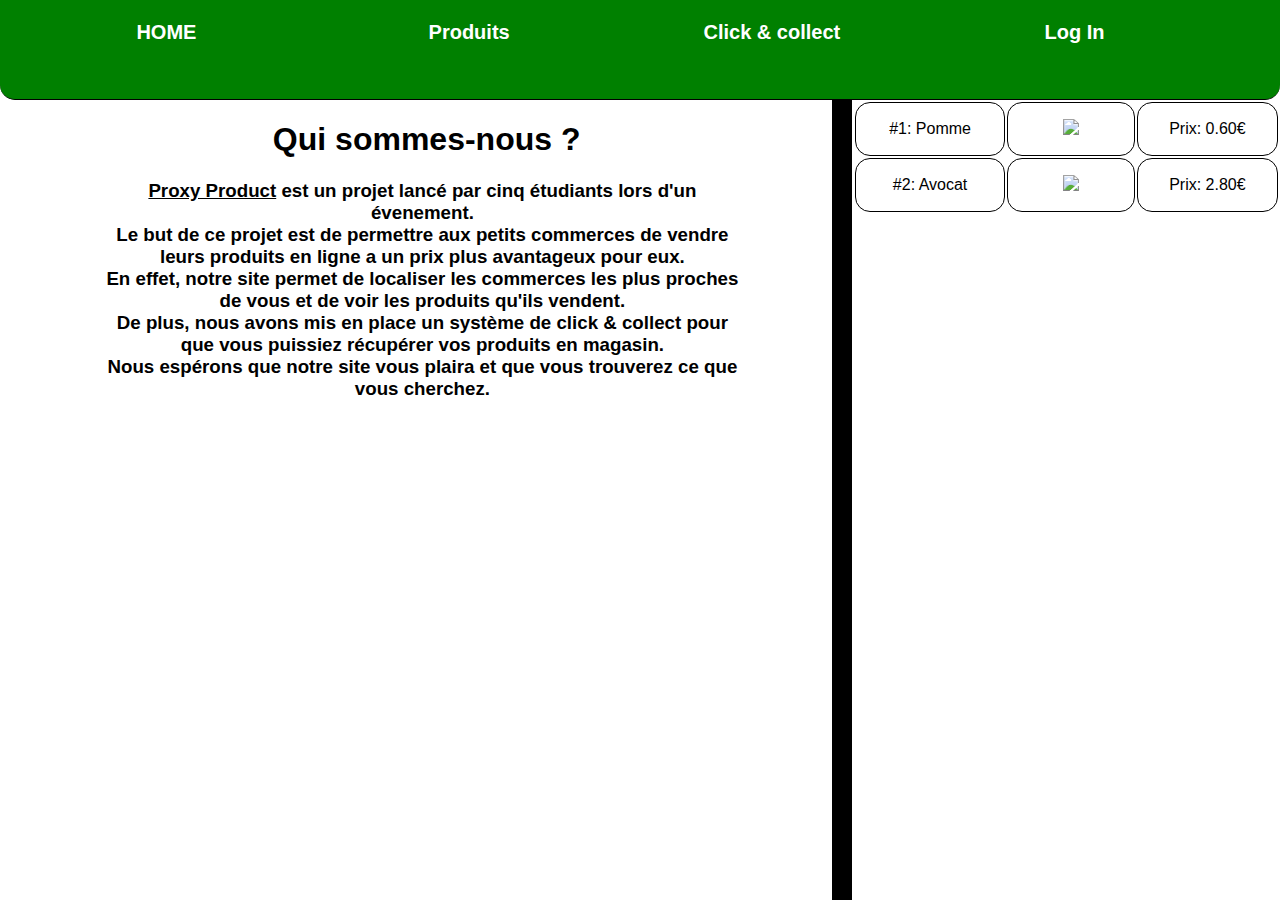
==== src/index.html @ c5ea75e4 "Add template" ====
<!DOCTYPE html>
<html lang="en">
<head>
	<meta charset="UTF-8">
	<meta name="viewport" content="width=device-width, initial-scale=1.0">
	<link rel="stylesheet" href="index.css">
	<title>Proxy Product</title>
</head>
<body>
	<div class="header">
		<button class="headerBut" id="ButHome">HOME</button>
		<button class="headerBut" id="ButProduct">Produits</button>
		<button class="headerBut" id="ButAbout" disabled>Click & collect</button>
		<button class="headerBut" id="ButLog" disabled>Log In</button>
	</div>
	<div class="cols">
		<div id="main">
			<div id="border"></div>
			<h1 style="text-align: center;">Qui sommes-nous ?</h1>
			<h3 style="text-align: center; width: 50vw; margin-left: 8vw;"><ins>Proxy Product</ins> est un projet lancé par cinq étudiants lors d'un évenement.<br>
				Le but de ce projet est de permettre aux petits commerces de vendre leurs produits en ligne a un prix plus avantageux pour eux.<br>
				En effet, notre site permet de localiser les commerces les plus proches de vous et de voir les produits qu'ils vendent.<br>
				De plus, nous avons mis en place un système de click & collect pour que vous puissiez récupérer vos produits en magasin.<br>
				Nous espérons que notre site vous plaira et que vous trouverez ce que vous cherchez.
			</h3>
		</div>
		<div id="Top">
			<table>
				<tr>
					<td>
						<p class="productText">#1: Pomme</p>
					</td>
					<td>
						<img src="https://mapetiteassiette.com/wp-content/uploads/2022/11/Design-sans-titre-4.png" class="productImg">
					</td>
					<td>
						<p class="productText">Prix: 0.60€</p>
					</td>
				</tr>
				<tr>
					<td>
						<p class="productText">#2: Avocat</p>
					</td>
					<td>
						<img src="https://www.francebleu.fr/s3/cruiser-production/2021/03/508ba5ba-8c88-4bf2-bb8c-de06de8dcebe/1200x680_gettyimages-1222302648.jpg" class="productImg">
					</td>
					<td>
						<p class="productText">Prix: 2.80€</p>
					</td>
				</tr>
			</table>

		</div>
	</div>
</body>

<script src="index.js"></script>
</html>
---- src/index.css ----
body{
	margin: 0;
	padding: 0;
	font-family: Arial, sans-serif;
}


.header{
	background-color: green;
	height: 11vh;
	font-size: 30px;
	font-weight: bold;
	color: #fff;
	border-bottom: 1px solid black;
	border-radius: 0px 0px 15px 15px;
}

.headerBut{
	background-color: green;
	width: 20vw;
	padding: 20px;
	padding-left: none;
	margin-left: 3vw;
	text-align: center;
	font-size: 20px;
	font-weight: bold;
	color: #fff;
	border: 0.5px solid green;
	border-radius: 15px;
	cursor: pointer;
}

.headerBut:hover{
	background-color: #fff;
	color: green;
	border: 0.5px solid green;
}

#logo{
	width: 100vw;
	height: 4vh;
	background-color: black;

}

.cols{
	display: grid;
	grid-template-columns: 2fr 1fr;
}

#Top{
	text-align: center;
}

.productImg{
	width: 15vw;
}

td{
	border: 1px solid black;
	width: 20vw;
	text-align: center;
	border-radius: 15px;
}

#border{
	position: absolute;
	width: 20px;
	height: 88.9vh;
	margin-left: 65vw;
	background-color: black;
}
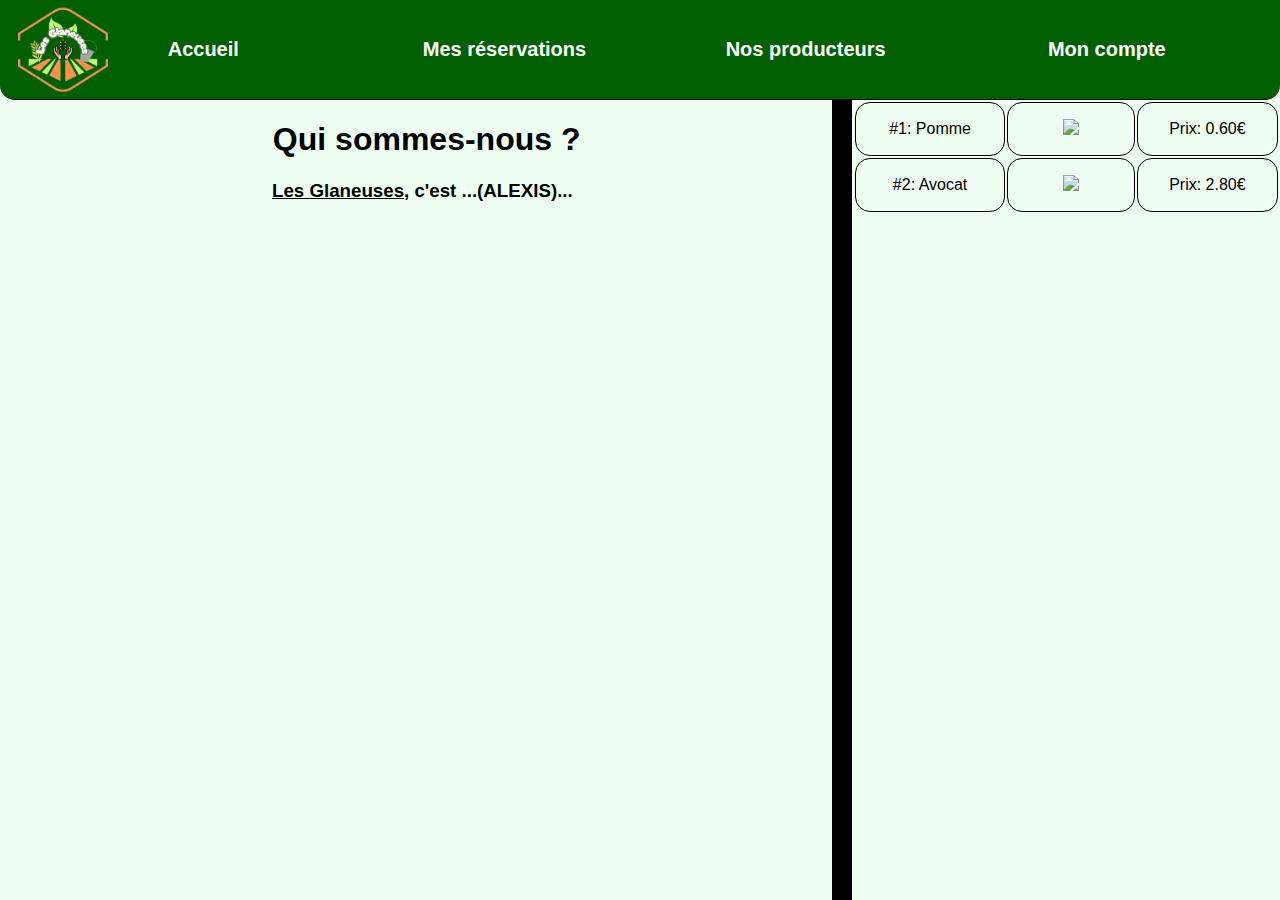
==== commit 55b90997: "Update" ====
--- a/src/index.html
+++ b/src/index.html
@@ -4,24 +4,22 @@
 	<meta charset="UTF-8">
 	<meta name="viewport" content="width=device-width, initial-scale=1.0">
 	<link rel="stylesheet" href="index.css">
-	<title>Proxy Product</title>
+	<link rel="stylesheet" href="navbar.css">
+	<title>Les Glaneuses - Accueil</title>
 </head>
 <body>
 	<div class="header">
-		<button class="headerBut" id="ButHome">HOME</button>
-		<button class="headerBut" id="ButProduct">Produits</button>
-		<button class="headerBut" id="ButAbout" disabled>Click & collect</button>
-		<button class="headerBut" id="ButLog" disabled>Log In</button>
+		<img src="../images/logo_les_glaneuses.png" id="logo">
+		<button class="headerBut" id="ButHome">Accueil</button>
+		<button class="headerBut" id="ButProduct">Mes réservations</button>
+		<button class="headerBut" id="ButAbout" >Nos producteurs</button>
+		<button class="headerBut" id="ButLog" >Mon compte</button>
 	</div>
 	<div class="cols">
 		<div id="main">
 			<div id="border"></div>
 			<h1 style="text-align: center;">Qui sommes-nous ?</h1>
-			<h3 style="text-align: center; width: 50vw; margin-left: 8vw;"><ins>Proxy Product</ins> est un projet lancé par cinq étudiants lors d'un évenement.<br>
-				Le but de ce projet est de permettre aux petits commerces de vendre leurs produits en ligne a un prix plus avantageux pour eux.<br>
-				En effet, notre site permet de localiser les commerces les plus proches de vous et de voir les produits qu'ils vendent.<br>
-				De plus, nous avons mis en place un système de click & collect pour que vous puissiez récupérer vos produits en magasin.<br>
-				Nous espérons que notre site vous plaira et que vous trouverez ce que vous cherchez.
+			<h3 style="text-align: center; width: 50vw; margin-left: 8vw;"><ins>Les Glaneuses</ins>, c'est ...(ALEXIS)...
 			</h3>
 		</div>
 		<div id="Top">
@@ -54,5 +52,5 @@
 	</div>
 </body>
 
-<script src="index.js"></script>
+<script src="navbar.js"></script>
 </html>--- a/src/index.css
+++ b/src/index.css
@@ -2,45 +2,7 @@
 	margin: 0;
 	padding: 0;
 	font-family: Arial, sans-serif;
-}
-
-
-.header{
-	background-color: green;
-	height: 11vh;
-	font-size: 30px;
-	font-weight: bold;
-	color: #fff;
-	border-bottom: 1px solid black;
-	border-radius: 0px 0px 15px 15px;
-}
-
-.headerBut{
-	background-color: green;
-	width: 20vw;
-	padding: 20px;
-	padding-left: none;
-	margin-left: 3vw;
-	text-align: center;
-	font-size: 20px;
-	font-weight: bold;
-	color: #fff;
-	border: 0.5px solid green;
-	border-radius: 15px;
-	cursor: pointer;
-}
-
-.headerBut:hover{
-	background-color: #fff;
-	color: green;
-	border: 0.5px solid green;
-}
-
-#logo{
-	width: 100vw;
-	height: 4vh;
-	background-color: black;
-
+	background-color: #EEFFF1;
 }
 
 .cols{
--- a/src/navbar.css
+++ b/src/navbar.css
@@ -0,0 +1,56 @@
+.header{
+	background-color: rgb(0, 96, 0);
+	height: 11vh;
+	font-size: 30px;
+	font-weight: bold;
+	color: #fff;
+	border-bottom: 1px solid black;
+	border-radius: 0px 0px 15px 15px;
+	display: grid;
+	grid-template-columns: 1fr 4fr 4fr 4fr 4fr;
+}
+
+#logo{
+	position: absolute;
+	width: 10vh;
+	margin-left: 2vh;
+	margin-top: 0.5vh;
+	grid-column: 1;
+}
+
+.headerBut{
+	background-color: rgb(0, 96, 0);
+	width: 20vw;
+	height: 11vh;
+	padding: 20px;
+	text-align: center;
+	font-size: 20px;
+	font-weight: bold;
+	color: #fff;
+	border: 0.5px solid rgb(0, 96, 0);
+	border-radius: 15px;
+	cursor: pointer;
+}
+
+.headerBut:hover{
+	background-color: #fff;
+	color: rgb(0, 96, 0);
+	border: 0.5px solid rgb(0, 96, 0);
+}
+
+
+#ButHome{
+	grid-column: 2;
+}
+
+#ButProducts{
+	grid-column: 3;
+}
+
+#ButAbout{
+	grid-column: 4;
+}
+
+#ButLog{
+	grid-column: 5;
+}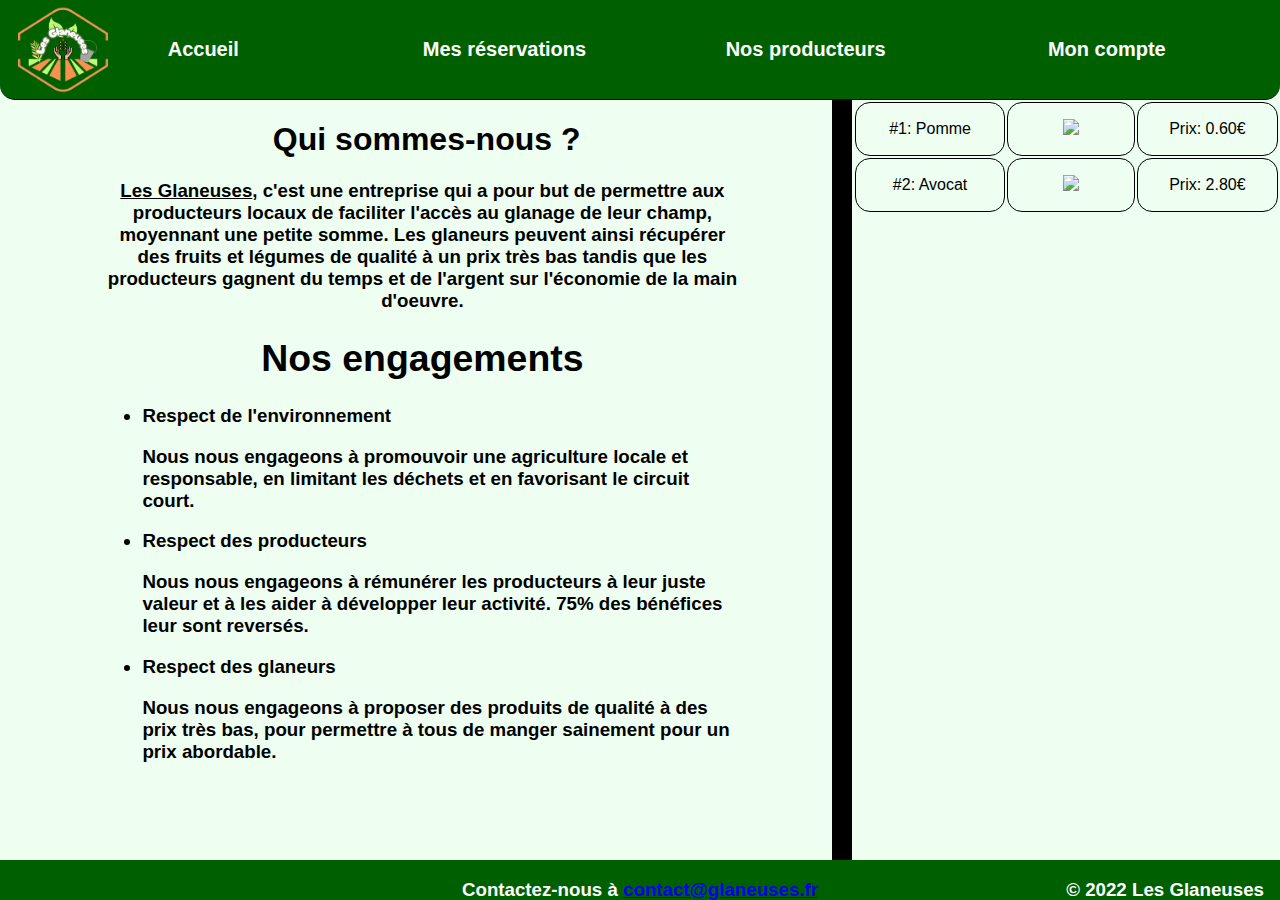
==== commit 6edb6d10: "Index.html updated to the current content" ====
--- a/src/index.html
+++ b/src/index.html
@@ -1,56 +1,76 @@
 <!DOCTYPE html>
 <html lang="en">
-<head>
-	<meta charset="UTF-8">
-	<meta name="viewport" content="width=device-width, initial-scale=1.0">
-	<link rel="stylesheet" href="index.css">
-	<link rel="stylesheet" href="navbar.css">
-	<title>Les Glaneuses - Accueil</title>
-</head>
-<body>
-	<div class="header">
-		<img src="../images/logo_les_glaneuses.png" id="logo">
-		<button class="headerBut" id="ButHome">Accueil</button>
-		<button class="headerBut" id="ButProduct">Mes réservations</button>
-		<button class="headerBut" id="ButAbout" >Nos producteurs</button>
-		<button class="headerBut" id="ButLog" >Mon compte</button>
-	</div>
-	<div class="cols">
-		<div id="main">
-			<div id="border"></div>
-			<h1 style="text-align: center;">Qui sommes-nous ?</h1>
-			<h3 style="text-align: center; width: 50vw; margin-left: 8vw;"><ins>Les Glaneuses</ins>, c'est ...(ALEXIS)...
-			</h3>
-		</div>
-		<div id="Top">
-			<table>
-				<tr>
-					<td>
-						<p class="productText">#1: Pomme</p>
-					</td>
-					<td>
-						<img src="https://mapetiteassiette.com/wp-content/uploads/2022/11/Design-sans-titre-4.png" class="productImg">
-					</td>
-					<td>
-						<p class="productText">Prix: 0.60€</p>
-					</td>
-				</tr>
-				<tr>
-					<td>
-						<p class="productText">#2: Avocat</p>
-					</td>
-					<td>
-						<img src="https://www.francebleu.fr/s3/cruiser-production/2021/03/508ba5ba-8c88-4bf2-bb8c-de06de8dcebe/1200x680_gettyimages-1222302648.jpg" class="productImg">
-					</td>
-					<td>
-						<p class="productText">Prix: 2.80€</p>
-					</td>
-				</tr>
-			</table>
+  <head>
+    <meta charset="UTF-8" />
+    <meta name="viewport" content="width=device-width, initial-scale=1.0" />
+    <link rel="stylesheet" href="index.css" />
+    <link rel="stylesheet" href="navbar.css" />
+    <title>Les Glaneuses - Accueil</title>
+  </head>
+  <body>
+    <div class="header">
+      <img src="../images/logo_les_glaneuses.png" id="logo" />
+      <button class="headerBut" id="ButHome">Accueil</button>
+      <button class="headerBut" id="ButProduct">Mes réservations</button>
+      <button class="headerBut" id="ButAbout">Nos producteurs</button>
+      <button class="headerBut" id="ButLog">Mon compte</button>
+    </div>
+    <div class="cols">
+      <div id="main">
+        <div id="border"></div>
+        <h1 style="text-align: center">Qui sommes-nous ?</h1>
+        <h3 style="text-align: center; width: 50vw; margin-left: 8vw">
+          <ins>Les Glaneuses</ins>, c'est une entreprise qui a pour but de permettre aux producteurs locaux de faciliter l'accès au glanage de leur champ, moyennant une petite somme. Les glaneurs peuvent ainsi récupérer des fruits et légumes de qualité à un prix très bas tandis que les producteurs gagnent du temps et de l'argent sur l'économie de la main d'oeuvre.
+          <div id="About">
+            <h1 style="text-align: center"> Nos engagements</h1>
+              <ul style="text-align: left;">
+                <li>Respect de l'environnement</li> 
+                <p>Nous nous engageons à promouvoir une agriculture locale et responsable, en limitant les déchets et en favorisant le circuit court.</p>
+                <li>Respect des producteurs</li>
+                <p>Nous nous engageons à rémunérer les producteurs à leur juste valeur et à les aider à développer leur activité. 75% des bénéfices leur sont reversés.</p>
+                <li>Respect des glaneurs</li>
+                <p>Nous nous engageons à proposer des produits de qualité à des prix très bas, pour permettre à tous de manger sainement pour un prix abordable.</p>
+              </ul>
+          </div>
+          <footer id="footer">
+            <p id="footerTextMid">Contactez-nous à <a href="mailto:alexis.lasselin@algosup.com">contact@glaneuses.fr</a></p>
+            <p id="footerTextEnd">© 2022 Les Glaneuses</p
+          </footer>
+      </div>
+      <div id="Top">
+        <table>
+          <tr>
+            <td>
+              <p class="productText">#1: Pomme</p>
+            </td>
+            <td>
+              <img
+                src="https://mapetiteassiette.com/wp-content/uploads/2022/11/Design-sans-titre-4.png"
+                class="productImg"
+              />
+            </td>
+            <td>
+              <p class="productText">Prix: 0.60€</p>
+            </td>
+          </tr>
+          <tr>
+            <td>
+              <p class="productText">#2: Avocat</p>
+            </td>
+            <td>
+              <img
+                src="https://www.francebleu.fr/s3/cruiser-production/2021/03/508ba5ba-8c88-4bf2-bb8c-de06de8dcebe/1200x680_gettyimages-1222302648.jpg"
+                class="productImg"
+              />
+            </td>
+            <td>
+              <p class="productText">Prix: 2.80€</p>
+            </td>
+          </tr>
+        </table>
+      </div>
+    </div>
+  </body>
 
-		</div>
-	</div>
-</body>
-
-<script src="navbar.js"></script>
-</html>+  <script src="navbar.js"></script>
+</html>
--- a/src/index.css
+++ b/src/index.css
@@ -1,34 +1,58 @@
-body{
-	margin: 0;
-	padding: 0;
-	font-family: Arial, sans-serif;
-	background-color: #EEFFF1;
+body {
+  margin: 0;
+  padding: 0;
+  font-family: Arial, sans-serif;
+  background-color: #eefff1;
 }
 
-.cols{
-	display: grid;
-	grid-template-columns: 2fr 1fr;
+.cols {
+  display: grid;
+  grid-template-columns: 2fr 1fr;
 }
 
-#Top{
-	text-align: center;
+#Top {
+  text-align: center;
 }
 
-.productImg{
-	width: 15vw;
+.productImg {
+  width: 15vw;
 }
 
-td{
-	border: 1px solid black;
-	width: 20vw;
-	text-align: center;
-	border-radius: 15px;
+td {
+  border: 1px solid black;
+  width: 20vw;
+  text-align: center;
+  border-radius: 15px;
 }
 
-#border{
-	position: absolute;
-	width: 20px;
-	height: 88.9vh;
-	margin-left: 65vw;
-	background-color: black;
-}+#border {
+  position: absolute;
+  width: 20px;
+  height: 88.9vh;
+  margin-left: 65vw;
+  background-color: black;
+}
+
+#footer {
+  position: fixed;
+  display: grid;
+  grid-template-columns: 1fr 1fr 1fr;
+  left: 0px;
+  bottom: 0;
+  width: 100%;
+  height: 2.5rem; /* Footer height */
+  background-color: rgb(0, 96, 0);
+}
+
+#footerTextMid {
+  text-align: center;
+  color: white;
+  grid-column: 2;
+}
+
+#footerTextEnd {
+  text-align: end;
+  margin-right: 1rem;
+  color: white;
+  grid-column: 3;
+}
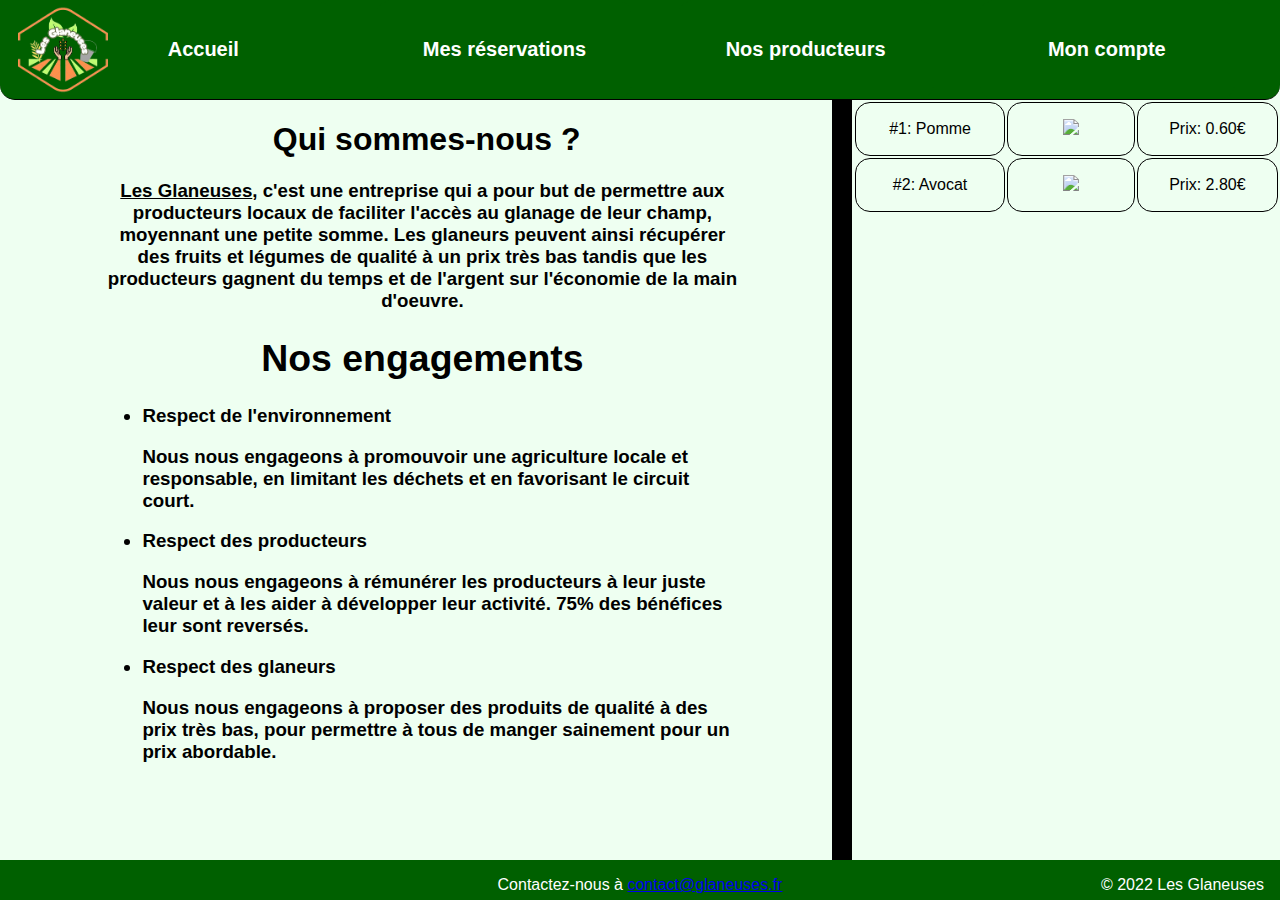
==== commit e1f654b7: "Add footer styles to footer.css" ====
--- a/src/index.html
+++ b/src/index.html
@@ -5,6 +5,7 @@
     <meta name="viewport" content="width=device-width, initial-scale=1.0" />
     <link rel="stylesheet" href="index.css" />
     <link rel="stylesheet" href="navbar.css" />
+    <link rel="stylesheet" href="footer.css" />
     <title>Les Glaneuses - Accueil</title>
   </head>
   <body>
@@ -34,7 +35,7 @@
           </div>
           <footer id="footer">
             <p id="footerTextMid">Contactez-nous à <a href="mailto:alexis.lasselin@algosup.com">contact@glaneuses.fr</a></p>
-            <p id="footerTextEnd">© 2022 Les Glaneuses</p
+            <p id="footerTextEnd">© 2022 Les Glaneuses</p>
           </footer>
       </div>
       <div id="Top">
@@ -70,7 +71,10 @@
         </table>
       </div>
     </div>
+    <footer id="footer">
+      <p id="footerTextMid">Contactez-nous à <a href="mailto:alexis.lasselin@algosup.com">contact@glaneuses.fr</a></p>
+      <p id="footerTextEnd">© 2022 Les Glaneuses</p>
+    </footer>
+    <script src="navbar.js"></script>
   </body>
-
-  <script src="navbar.js"></script>
 </html>
--- a/src/index.css
+++ b/src/index.css
@@ -32,27 +32,3 @@
   margin-left: 65vw;
   background-color: black;
 }
-
-#footer {
-  position: fixed;
-  display: grid;
-  grid-template-columns: 1fr 1fr 1fr;
-  left: 0px;
-  bottom: 0;
-  width: 100%;
-  height: 2.5rem; /* Footer height */
-  background-color: rgb(0, 96, 0);
-}
-
-#footerTextMid {
-  text-align: center;
-  color: white;
-  grid-column: 2;
-}
-
-#footerTextEnd {
-  text-align: end;
-  margin-right: 1rem;
-  color: white;
-  grid-column: 3;
-}
--- a/src/footer.css
+++ b/src/footer.css
@@ -0,0 +1,23 @@
+#footer {
+  position: fixed;
+  display: grid;
+  grid-template-columns: 1fr 1fr 1fr;
+  left: 0px;
+  bottom: 0;
+  width: 100%;
+  height: 2.5rem; /* Footer height */
+  background-color: rgb(0, 96, 0);
+}
+
+#footerTextMid {
+  text-align: center;
+  color: white;
+  grid-column: 2;
+}
+
+#footerTextEnd {
+  text-align: end;
+  margin-right: 1rem;
+  color: white;
+  grid-column: 3;
+}
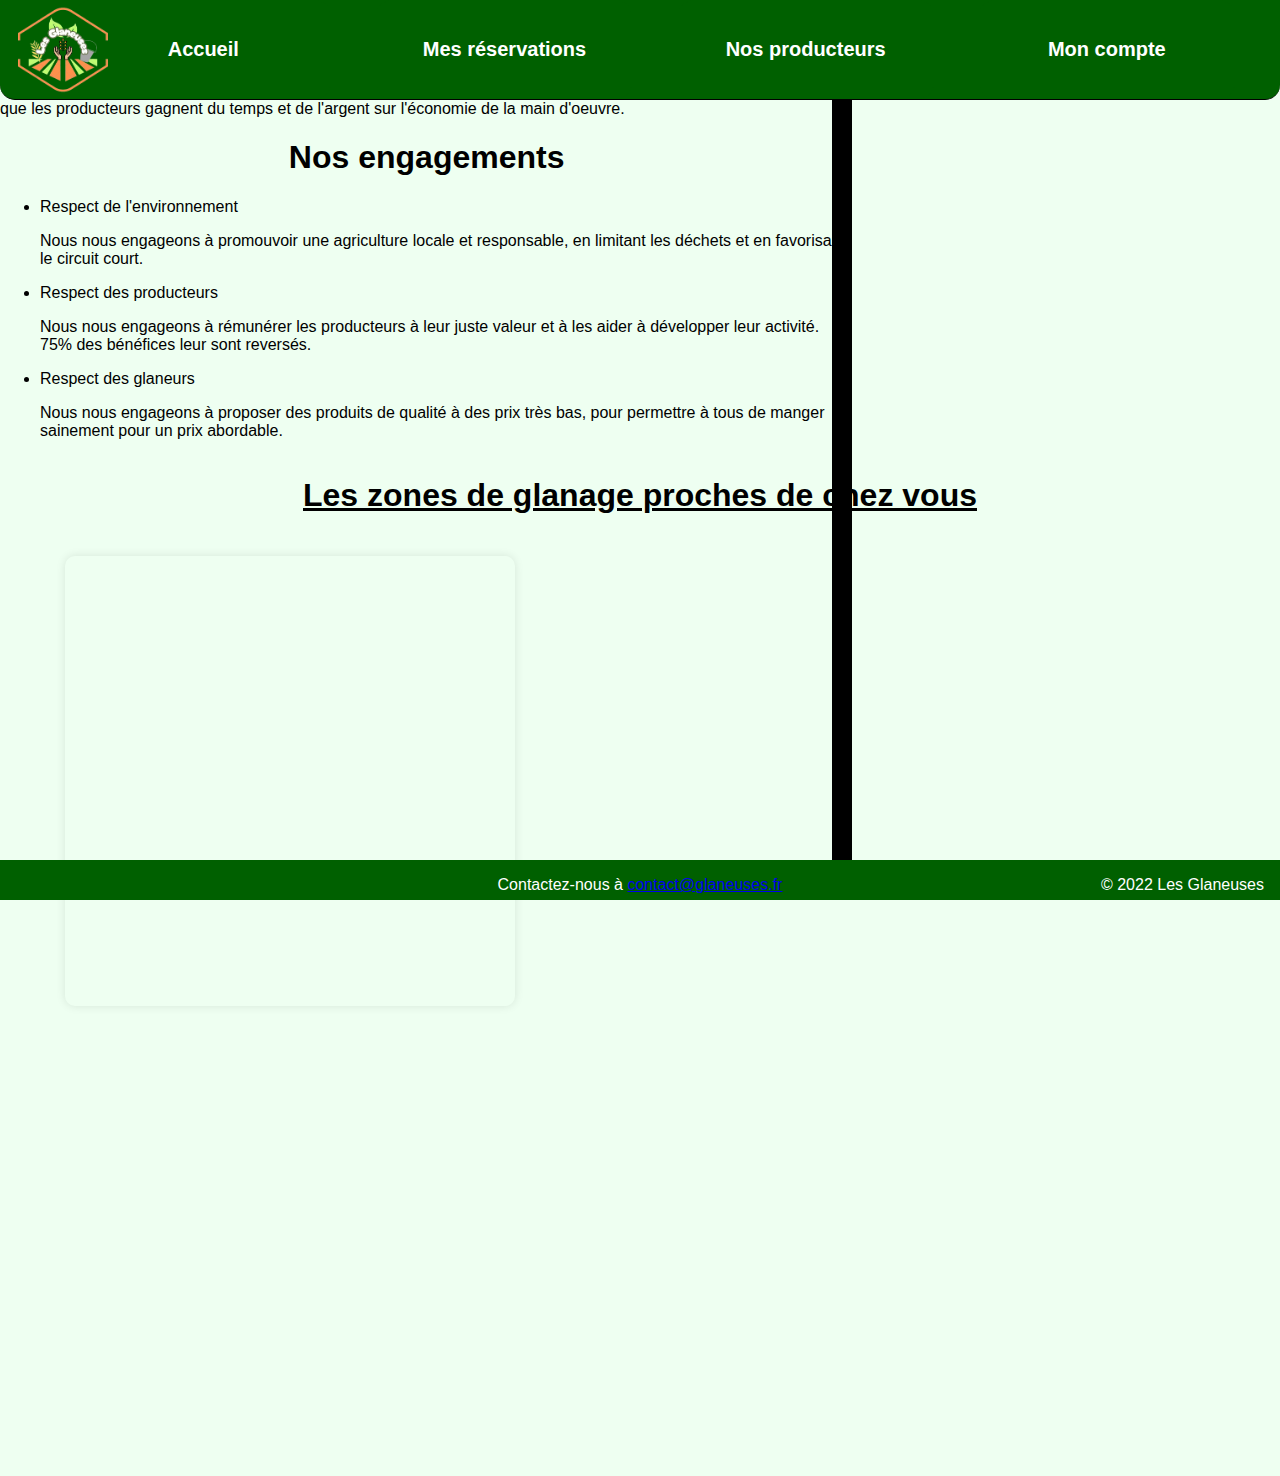
==== commit 2dfbe72e: "code cleared" ====
--- a/src/index.html
+++ b/src/index.html
@@ -19,60 +19,56 @@
     <div class="cols">
       <div id="main">
         <div id="border"></div>
-        <h1 style="text-align: center">Qui sommes-nous ?</h1>
-        <h3 style="text-align: center; width: 50vw; margin-left: 8vw">
-          <ins>Les Glaneuses</ins>, c'est une entreprise qui a pour but de permettre aux producteurs locaux de faciliter l'accès au glanage de leur champ, moyennant une petite somme. Les glaneurs peuvent ainsi récupérer des fruits et légumes de qualité à un prix très bas tandis que les producteurs gagnent du temps et de l'argent sur l'économie de la main d'oeuvre.
-          <div id="About">
-            <h1 style="text-align: center"> Nos engagements</h1>
-              <ul style="text-align: left;">
-                <li>Respect de l'environnement</li> 
-                <p>Nous nous engageons à promouvoir une agriculture locale et responsable, en limitant les déchets et en favorisant le circuit court.</p>
+            que les producteurs gagnent du temps et de l'argent sur l'économie
+            de la main d'oeuvre.
+            <div id="About">
+              <h1 style="text-align: center">Nos engagements</h1>
+              <ul style="text-align: left">
+                <li>Respect de l'environnement</li>
+                <p>
+                  Nous nous engageons à promouvoir une agriculture locale et
+                  responsable, en limitant les déchets et en favorisant le
+                  circuit court.
+                </p>
                 <li>Respect des producteurs</li>
-                <p>Nous nous engageons à rémunérer les producteurs à leur juste valeur et à les aider à développer leur activité. 75% des bénéfices leur sont reversés.</p>
+                <p>
+                  Nous nous engageons à rémunérer les producteurs à leur juste
+                  valeur et à les aider à développer leur activité. 75% des
+                  bénéfices leur sont reversés.
+                </p>
                 <li>Respect des glaneurs</li>
-                <p>Nous nous engageons à proposer des produits de qualité à des prix très bas, pour permettre à tous de manger sainement pour un prix abordable.</p>
+                <p>
+                  Nous nous engageons à proposer des produits de qualité à des
+                  prix très bas, pour permettre à tous de manger sainement pour
+                  un prix abordable.
+                </p>
               </ul>
-          </div>
-          <footer id="footer">
-            <p id="footerTextMid">Contactez-nous à <a href="mailto:alexis.lasselin@algosup.com">contact@glaneuses.fr</a></p>
-            <p id="footerTextEnd">© 2022 Les Glaneuses</p>
-          </footer>
+            </div>
+          </h3>
+        </div>
       </div>
       <div id="Top">
-        <table>
-          <tr>
-            <td>
-              <p class="productText">#1: Pomme</p>
-            </td>
-            <td>
-              <img
-                src="https://mapetiteassiette.com/wp-content/uploads/2022/11/Design-sans-titre-4.png"
-                class="productImg"
-              />
-            </td>
-            <td>
-              <p class="productText">Prix: 0.60€</p>
-            </td>
-          </tr>
-          <tr>
-            <td>
-              <p class="productText">#2: Avocat</p>
-            </td>
-            <td>
-              <img
-                src="https://www.francebleu.fr/s3/cruiser-production/2021/03/508ba5ba-8c88-4bf2-bb8c-de06de8dcebe/1200x680_gettyimages-1222302648.jpg"
-                class="productImg"
-              />
-            </td>
-            <td>
-              <p class="productText">Prix: 2.80€</p>
-            </td>
-          </tr>
-        </table>
+        <h1 style="text-align: center">
+          <u>Les zones de glanage proches de chez vous</u>
+        </h1>
+        <div id="map">
+          <iframe
+            src="https://www.google.com/maps/embed?pb=!1m16!1m12!1m3!1d303219.3563039567!2d2.350578818686575!3d47.02478092768434!2m3!1f0!2f0!3f0!3m2!1i1024!2i768!4f13.1!2m1!1sferme!5e0!3m2!1sen!2sfr!4v1712867557384!5m2!1sen!2sfr"
+            width="600"
+            height="450"
+            style="border: 0"
+            allowfullscreen=""
+            loading="lazy"
+            referrerpolicy="no-referrer-when-downgrade"
+          ></iframe>
+        </div>
       </div>
     </div>
     <footer id="footer">
-      <p id="footerTextMid">Contactez-nous à <a href="mailto:alexis.lasselin@algosup.com">contact@glaneuses.fr</a></p>
+      <p id="footerTextMid">
+        Contactez-nous à
+        <a href="mailto:alexis.lasselin@algosup.com">contact@glaneuses.fr</a>
+      </p>
       <p id="footerTextEnd">© 2022 Les Glaneuses</p>
     </footer>
     <script src="navbar.js"></script>
--- a/src/index.css
+++ b/src/index.css
@@ -14,8 +14,20 @@
   text-align: center;
 }
 
-.productImg {
-  width: 15vw;
+#map {
+  text-align: center;
+  width: 300px; /* Largeur souhaitée */
+  height: 900px; /* Hauteur triplée */
+  padding: 20px;
+}
+
+#map iframe {
+  position: relative;
+  width: 150%;
+  height: 50%;
+  border-radius: 10px;
+  box-shadow: 0 0 10px rgba(0, 0, 0, 0.1);
+  margin-left: 15%;
 }
 
 td {
--- a/src/navbar.css
+++ b/src/navbar.css
@@ -1,56 +1,55 @@
-.header{
-	background-color: rgb(0, 96, 0);
-	height: 11vh;
-	font-size: 30px;
-	font-weight: bold;
-	color: #fff;
-	border-bottom: 1px solid black;
-	border-radius: 0px 0px 15px 15px;
-	display: grid;
-	grid-template-columns: 1fr 4fr 4fr 4fr 4fr;
+.header {
+  background-color: rgb(0, 96, 0);
+  height: 11vh;
+  font-size: 30px;
+  font-weight: bold;
+  color: #fff;
+  border-bottom: 1px solid black;
+  border-radius: 0px 0px 15px 15px;
+  display: grid;
+  grid-template-columns: 1fr 4fr 4fr 4fr 4fr;
 }
 
-#logo{
-	position: absolute;
-	width: 10vh;
-	margin-left: 2vh;
-	margin-top: 0.5vh;
-	grid-column: 1;
+#logo {
+  position: absolute;
+  width: 10vh;
+  margin-left: 2vh;
+  margin-top: 0.5vh;
+  grid-column: 1;
 }
 
-.headerBut{
-	background-color: rgb(0, 96, 0);
-	width: 20vw;
-	height: 11vh;
-	padding: 20px;
-	text-align: center;
-	font-size: 20px;
-	font-weight: bold;
-	color: #fff;
-	border: 0.5px solid rgb(0, 96, 0);
-	border-radius: 15px;
-	cursor: pointer;
+.headerBut {
+  background-color: rgb(0, 96, 0);
+  width: 20vw;
+  height: 11vh;
+  padding: 20px;
+  text-align: center;
+  font-size: 20px;
+  font-weight: bold;
+  color: #fff;
+  border: 0.5px solid rgb(0, 96, 0);
+  border-radius: 15px;
+  cursor: pointer;
 }
 
-.headerBut:hover{
-	background-color: #fff;
-	color: rgb(0, 96, 0);
-	border: 0.5px solid rgb(0, 96, 0);
+.headerBut:hover {
+  background-color: #fff;
+  color: rgb(0, 96, 0);
+  border: 0.5px solid rgb(0, 96, 0);
 }
 
-
-#ButHome{
-	grid-column: 2;
+#ButHome {
+  grid-column: 2;
 }
 
-#ButProducts{
-	grid-column: 3;
+#ButProducts {
+  grid-column: 3;
 }
 
-#ButAbout{
-	grid-column: 4;
+#ButAbout {
+  grid-column: 4;
 }
 
-#ButLog{
-	grid-column: 5;
-}+#ButLog {
+  grid-column: 5;
+}
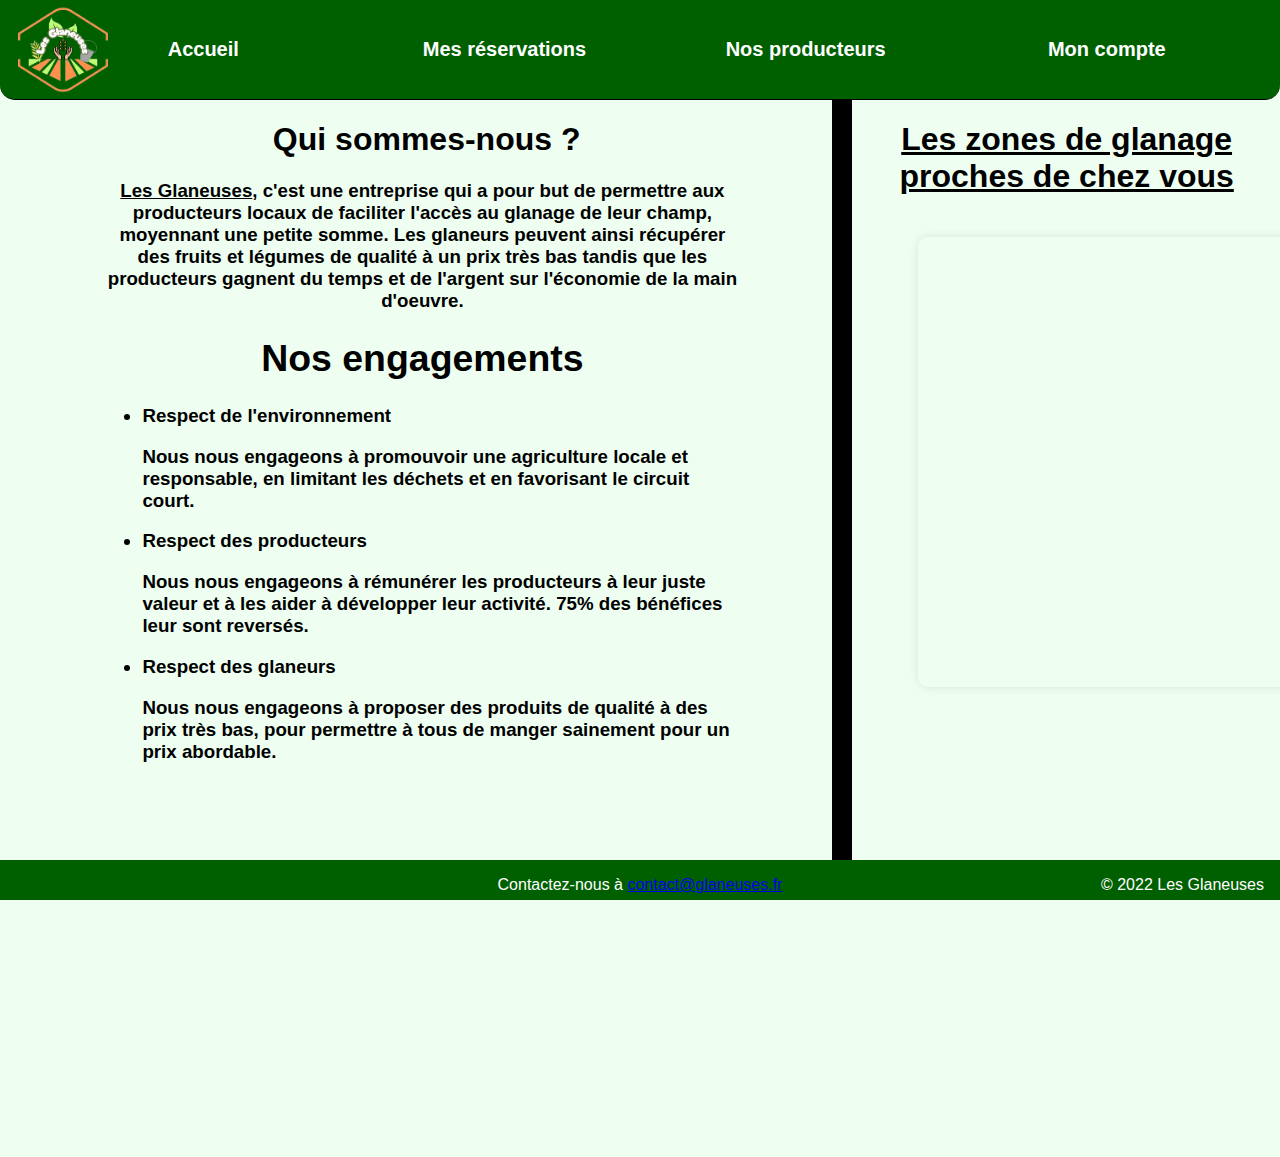
==== commit 17884fee: "Update index.html" ====
--- a/src/index.html
+++ b/src/index.html
@@ -19,6 +19,13 @@
     <div class="cols">
       <div id="main">
         <div id="border"></div>
+        <div class="content">
+          <h1 style="text-align: center">Qui sommes-nous ?</h1>
+          <h3 style="text-align: center; width: 50vw; margin-left: 8vw">
+            <ins>Les Glaneuses</ins>, c'est une entreprise qui a pour but de
+            permettre aux producteurs locaux de faciliter l'accès au glanage de
+            leur champ, moyennant une petite somme. Les glaneurs peuvent ainsi
+            récupérer des fruits et légumes de qualité à un prix très bas tandis
             que les producteurs gagnent du temps et de l'argent sur l'économie
             de la main d'oeuvre.
             <div id="About">
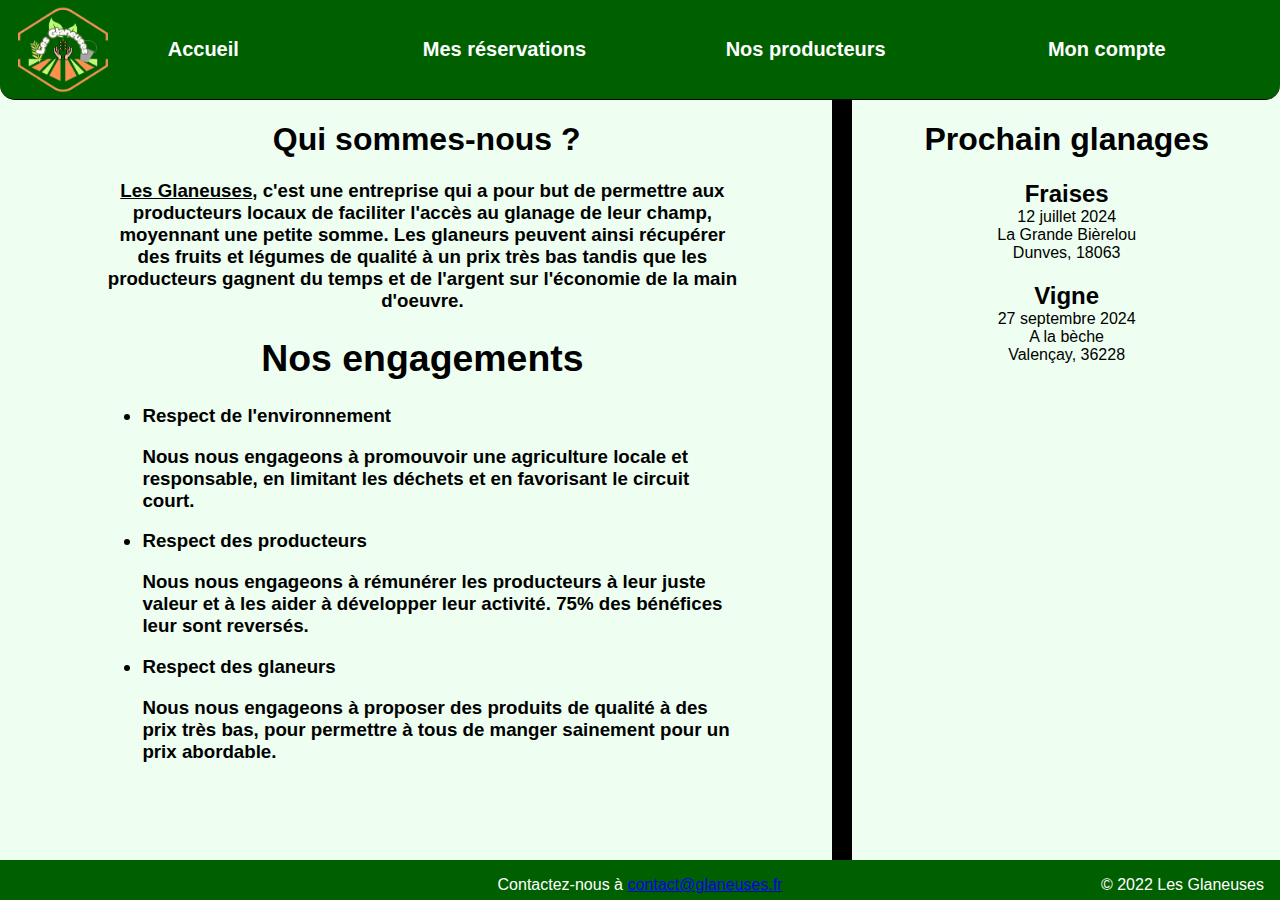
==== commit ddd2ab5f: "Add glaning dates" ====
--- a/src/index.html
+++ b/src/index.html
@@ -55,20 +55,15 @@
         </div>
       </div>
       <div id="Top">
-        <h1 style="text-align: center">
-          <u>Les zones de glanage proches de chez vous</u>
-        </h1>
-        <div id="map">
-          <iframe
-            src="https://www.google.com/maps/embed?pb=!1m16!1m12!1m3!1d303219.3563039567!2d2.350578818686575!3d47.02478092768434!2m3!1f0!2f0!3f0!3m2!1i1024!2i768!4f13.1!2m1!1sferme!5e0!3m2!1sen!2sfr!4v1712867557384!5m2!1sen!2sfr"
-            width="600"
-            height="450"
-            style="border: 0"
-            allowfullscreen=""
-            loading="lazy"
-            referrerpolicy="no-referrer-when-downgrade"
-          ></iframe>
-        </div>
+        <h1>Prochain glanages</h1>
+        <h2>Fraises</h2>
+        <p>12 juillet 2024</p>
+        <p>La Grande Bièrelou</p>
+        <p>Dunves, 18063</p>
+        <h2>Vigne</h2>
+        <p>27 septembre 2024</p>
+        <p>A la bèche</p>
+        <p>Valençay, 36228</p>
       </div>
     </div>
     <footer id="footer">
--- a/src/index.css
+++ b/src/index.css
@@ -12,6 +12,14 @@
 
 #Top {
   text-align: center;
+}
+
+#Top h2 {
+  margin-bottom: 0;
+}
+
+#Top p {
+  margin: 0;
 }
 
 #map {
--- a/src/navbar.css
+++ b/src/navbar.css
@@ -1,6 +1,10 @@
+:root {
+  --nav-height: 11vh;
+}
+
 .header {
   background-color: rgb(0, 96, 0);
-  height: 11vh;
+  height: var(--nav-height);
   font-size: 30px;
   font-weight: bold;
   color: #fff;
--- a/src/footer.css
+++ b/src/footer.css
@@ -1,3 +1,7 @@
+:root {
+  --footer-height: 2.5rem;
+}
+
 #footer {
   position: fixed;
   display: grid;
@@ -5,7 +9,7 @@
   left: 0px;
   bottom: 0;
   width: 100%;
-  height: 2.5rem; /* Footer height */
+  height: var(--footer-height); /* Footer height */
   background-color: rgb(0, 96, 0);
 }
 
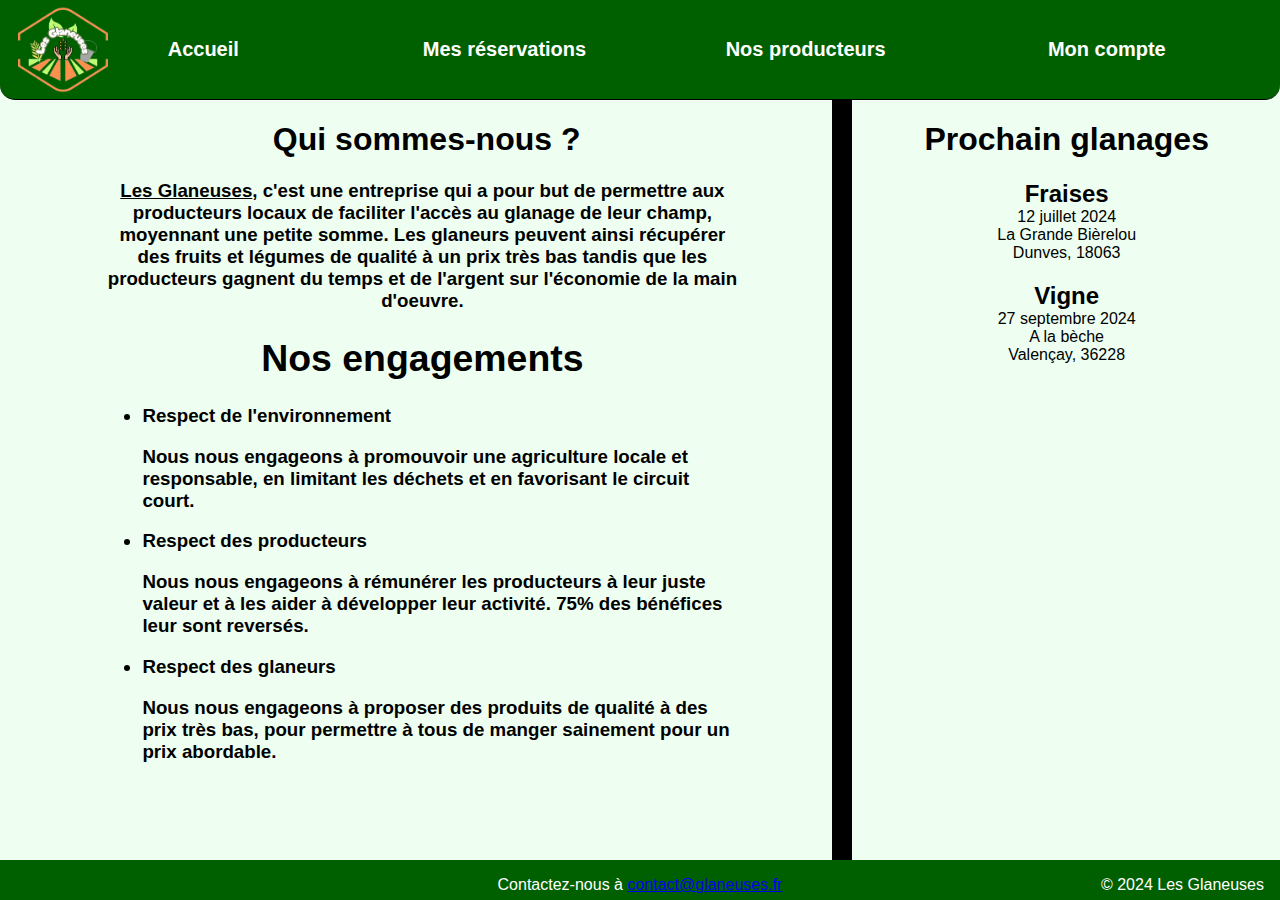
==== commit ead3b53f: "Fix footer dates" ====
--- a/src/index.html
+++ b/src/index.html
@@ -71,7 +71,7 @@
         Contactez-nous à
         <a href="mailto:alexis.lasselin@algosup.com">contact@glaneuses.fr</a>
       </p>
-      <p id="footerTextEnd">© 2022 Les Glaneuses</p>
+      <p id="footerTextEnd">© 2024 Les Glaneuses</p>
     </footer>
     <script src="navbar.js"></script>
   </body>
